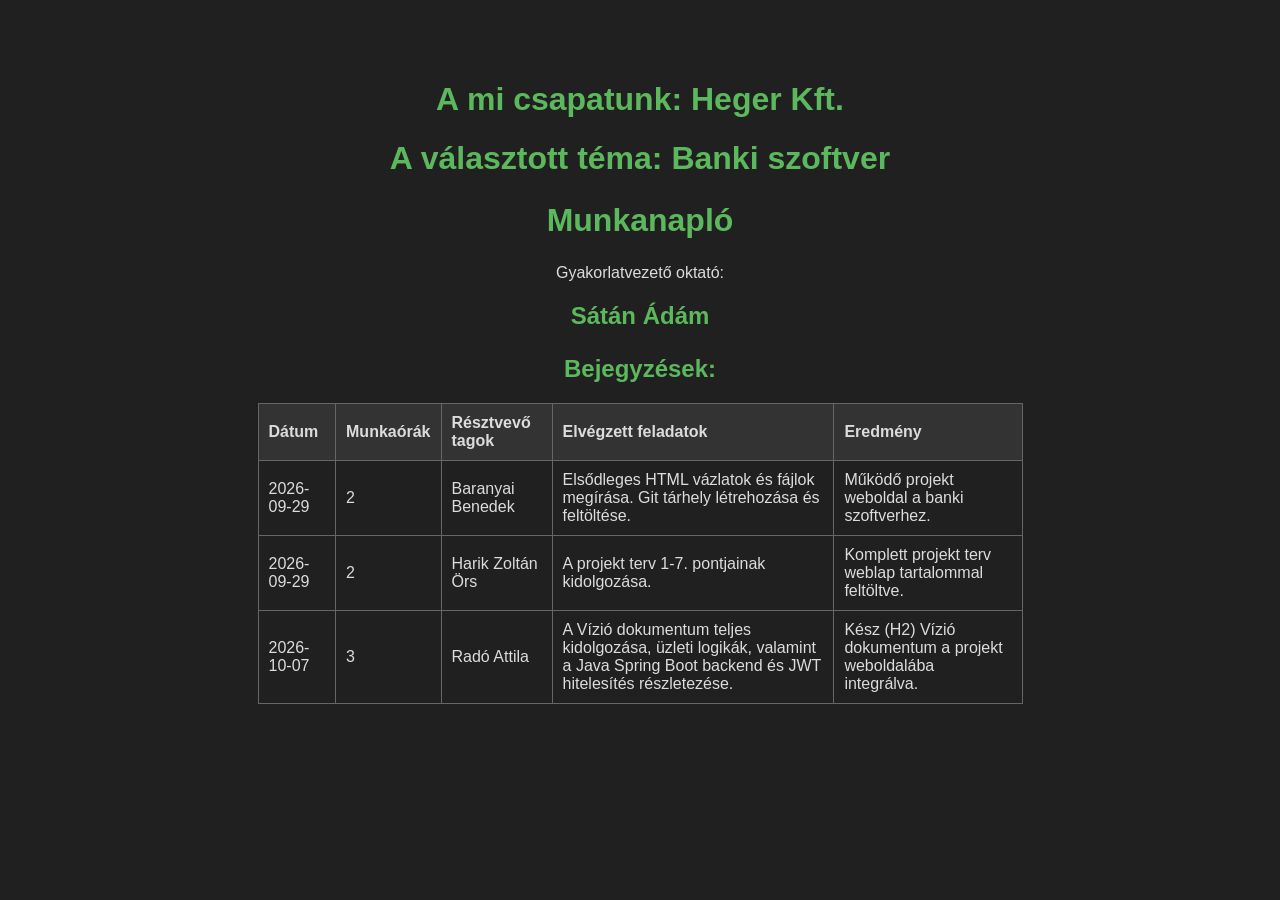
==== munkanaplo.html @ 8c06927b "H2  vízió dokumentum kész" ====
<!DOCTYPE html>
<html lang="hu">
<head>
    <meta charset="UTF-8">
    <meta name="viewport" content="width=device-width, initial-scale=1.0">
    <link rel="stylesheet" href="style.css">
    <title>Munkanapló</title>    
</head>
<body class="center-text">
    <h1>A mi csapatunk: Heger Kft.</h1>
    <h1>A választott téma: Banki szoftver</h1>

    <h1 class="margin-block">Munkanapló</h1>

    <div class="margin-block">
        Gyakorlatvezető oktató:
        <h2>Sátán Ádám</h2>
    </div>

    <h2>Bejegyzések:</h2>
    <table>
        <tr> <th>Dátum</th> <th>Munkaórák</th> <th>Résztvevő tagok</th> <th>Elvégzett feladatok</th> <th>Eredmény</th> </tr>
        <tr> 
            <td>2026-09-29</td> 
            <td>2</td> 
            <td>Baranyai Benedek</td> 
            <td>Elsődleges HTML vázlatok és fájlok megírása. Git tárhely létrehozása és feltöltése.</td> 
            <td>Működő projekt weboldal a banki szoftverhez.</td> 
        </tr>
        <tr> 
            <td>2026-09-29</td> 
            <td>2</td> 
            <td>Harik Zoltán Örs</td> 
            <td>A projekt terv 1-7. pontjainak kidolgozása.</td> 
            <td>Komplett projekt terv weblap tartalommal feltöltve.</td> 
        </tr>
    
	
	<tr> 
            <td>2026-10-07</td> 
            <td>3</td> 
            <td>Radó Attila</td> 
			<td>A Vízió dokumentum teljes kidolgozása, üzleti logikák, valamint a Java Spring Boot backend és JWT hitelesítés részletezése.</td> 
            <td>Kész (H2) Vízió dokumentum a projekt weboldalába integrálva.</td> 
        </tr>
    </table>
</body>
</html>
---- style.css ----
body {
    font-family: Arial, sans-serif;
    background-color: #202020;
    color: #dcdcdc;
    max-width: 850px;
    margin: 40px auto;
    padding: 20px;
}

h1, h2 {
    color: #5cb85c;
    text-align: center;
}

a {
    color: #5bc0de;
    text-decoration: none;
}

a:hover {
    text-decoration: underline;
}

table {
    border-collapse: collapse;
    width: 90%;
    margin: 20px auto;
}

table, th, td {
    border: 1px solid #666;
}

th, td {
    padding: 10px;
    text-align: left;
}

th {
    background-color: #333;
}

.center-text {
    text-align: center;
}

.right-text {
    text-align: right;
}

.margin-block {
    margin-top: 25px;
    margin-bottom: 25px;
}

ul {
    text-align: left;
    display: inline-block;
    margin: 0 auto;
}

.content-box {
    text-align: left;
    margin: 0 auto;
    max-width: 800px;
}

li {
    margin-bottom: 10px;
}
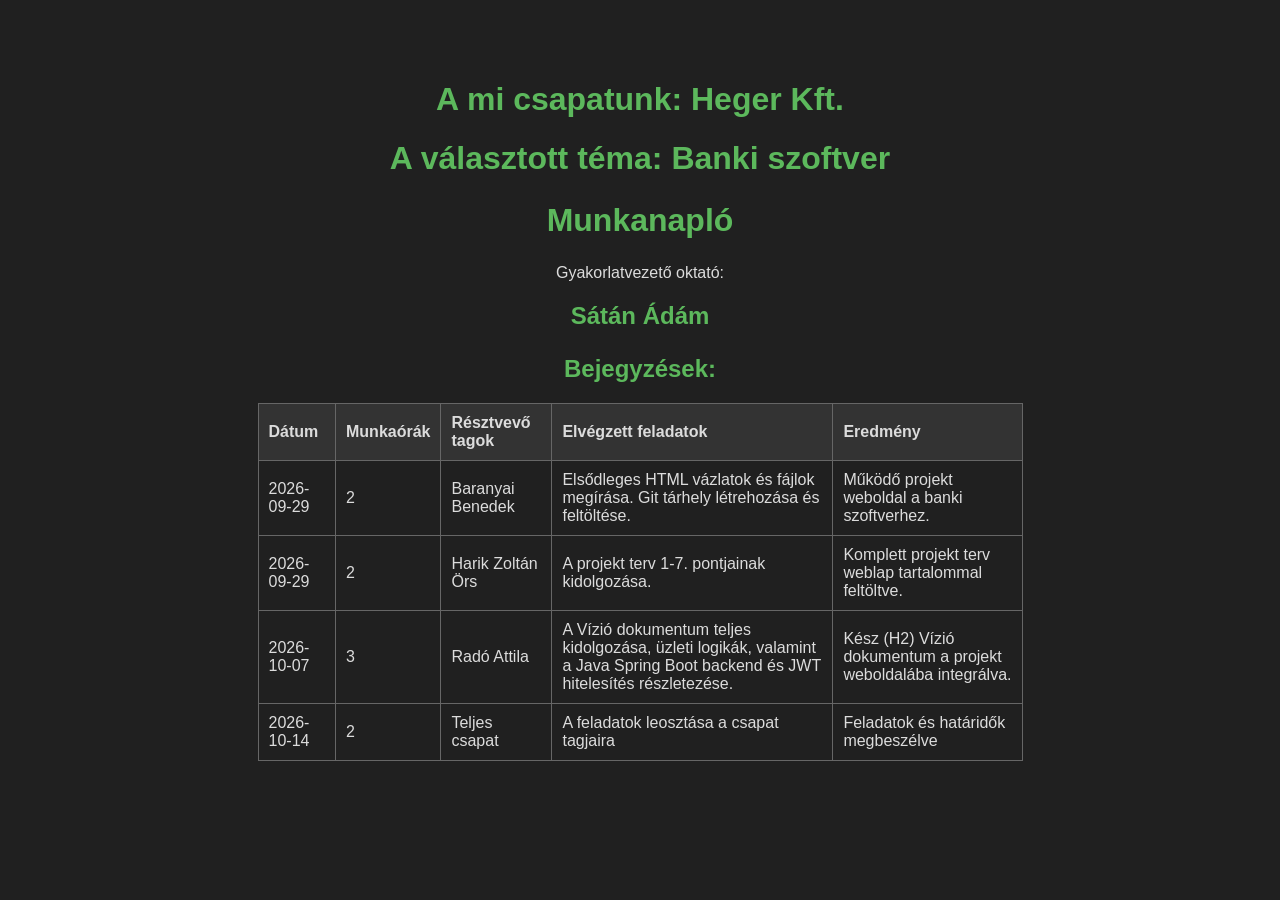
==== commit 9b4ca8ea: "Csapatmegbeszélés beírása a munkanaplóba" ====
--- a/munkanaplo.html
+++ b/munkanaplo.html
@@ -36,13 +36,20 @@
         </tr>
     
 	
-	<tr> 
+        <tr>
             <td>2026-10-07</td> 
             <td>3</td> 
             <td>Radó Attila</td> 
 			<td>A Vízió dokumentum teljes kidolgozása, üzleti logikák, valamint a Java Spring Boot backend és JWT hitelesítés részletezése.</td> 
             <td>Kész (H2) Vízió dokumentum a projekt weboldalába integrálva.</td> 
         </tr>
+        <tr>
+            <td>2026-10-14</td>
+            <td>2</td>
+            <td>Teljes csapat</td>
+            <td>A feladatok leosztása a csapat tagjaira</td>
+            <td>Feladatok és határidők megbeszélve</td>
+        </tr>
     </table>
 </body>
 </html>
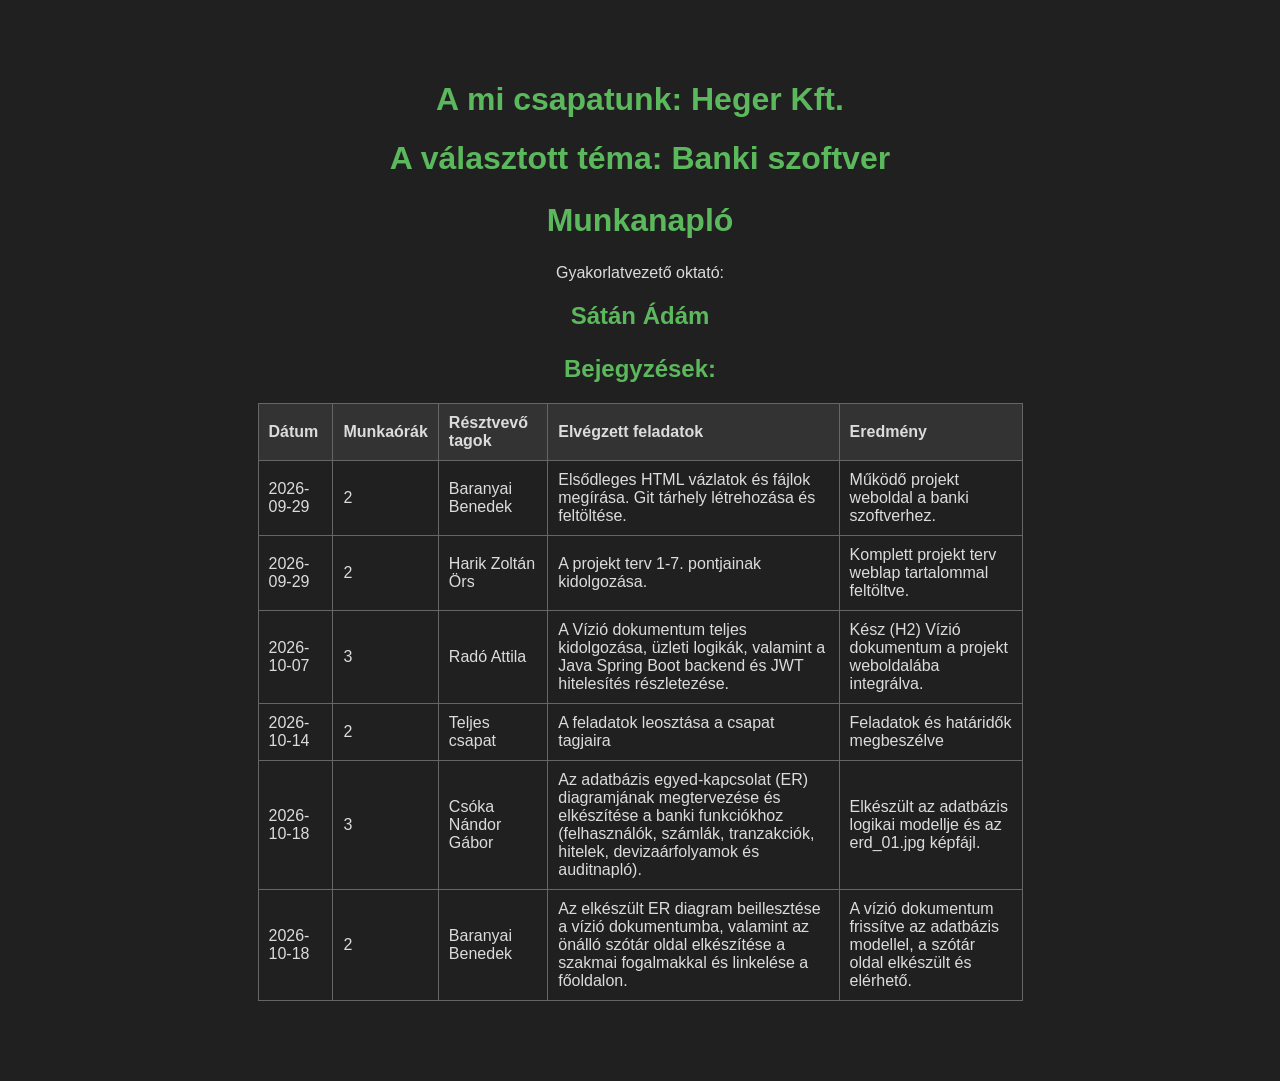
==== commit ecfe55c2: "ERD terv, weboldal frissites" ====
--- a/munkanaplo.html
+++ b/munkanaplo.html
@@ -50,6 +50,20 @@
             <td>A feladatok leosztása a csapat tagjaira</td>
             <td>Feladatok és határidők megbeszélve</td>
         </tr>
+        <tr>
+            <td>2026-10-18</td>
+            <td>3</td>
+            <td>Csóka Nándor Gábor</td>
+            <td>Az adatbázis egyed-kapcsolat (ER) diagramjának megtervezése és elkészítése a banki funkciókhoz (felhasználók, számlák, tranzakciók, hitelek, devizaárfolyamok és auditnapló).</td>
+            <td>Elkészült az adatbázis logikai modellje és az erd_01.jpg képfájl.</td>
+        </tr>
+        <tr>
+            <td>2026-10-18</td>
+            <td>2</td>
+            <td>Baranyai Benedek</td>
+            <td>Az elkészült ER diagram beillesztése a vízió dokumentumba, valamint az önálló szótár oldal elkészítése a szakmai fogalmakkal és linkelése a főoldalon.</td>
+            <td>A vízió dokumentum frissítve az adatbázis modellel, a szótár oldal elkészült és elérhető.</td>
+        </tr>
     </table>
 </body>
 </html>
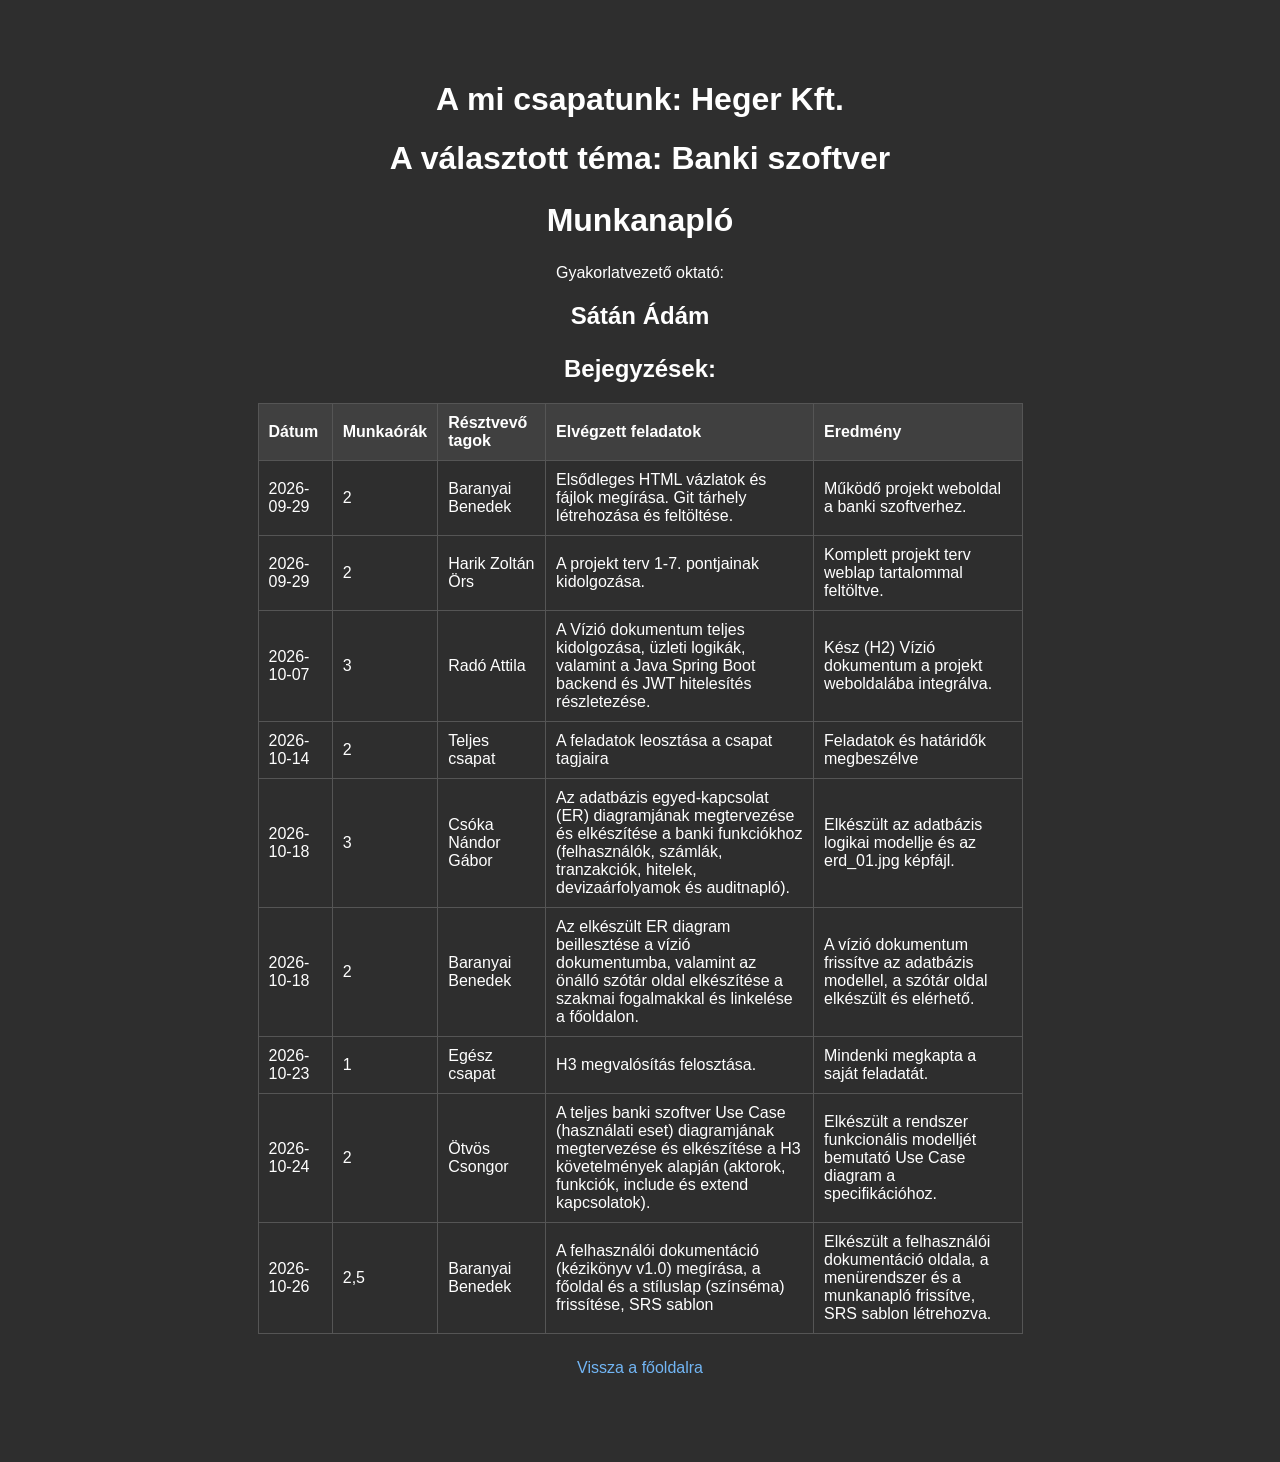
==== commit 16431cfc: "Use case diagram, felhasználói kézikönyv, H3 sablon, téma váltás" ====
--- a/munkanaplo.html
+++ b/munkanaplo.html
@@ -34,13 +34,11 @@
             <td>A projekt terv 1-7. pontjainak kidolgozása.</td> 
             <td>Komplett projekt terv weblap tartalommal feltöltve.</td> 
         </tr>
-    
-	
         <tr>
             <td>2026-10-07</td> 
             <td>3</td> 
             <td>Radó Attila</td> 
-			<td>A Vízió dokumentum teljes kidolgozása, üzleti logikák, valamint a Java Spring Boot backend és JWT hitelesítés részletezése.</td> 
+            <td>A Vízió dokumentum teljes kidolgozása, üzleti logikák, valamint a Java Spring Boot backend és JWT hitelesítés részletezése.</td> 
             <td>Kész (H2) Vízió dokumentum a projekt weboldalába integrálva.</td> 
         </tr>
         <tr>
@@ -64,6 +62,31 @@
             <td>Az elkészült ER diagram beillesztése a vízió dokumentumba, valamint az önálló szótár oldal elkészítése a szakmai fogalmakkal és linkelése a főoldalon.</td>
             <td>A vízió dokumentum frissítve az adatbázis modellel, a szótár oldal elkészült és elérhető.</td>
         </tr>
+	<tr>
+            <td>2026-10-23</td>
+            <td>1</td>
+            <td>Egész csapat</td>
+            <td>H3 megvalósítás felosztása.</td>
+            <td>Mindenki megkapta a saját feladatát.</td>
+        </tr>
+        <tr>
+            <td>2026-10-24</td>
+            <td>2</td>
+            <td>Ötvös Csongor</td>
+            <td>A teljes banki szoftver Use Case (használati eset) diagramjának megtervezése és elkészítése a H3 követelmények alapján (aktorok, funkciók, include és extend kapcsolatok).</td>
+            <td>Elkészült a rendszer funkcionális modelljét bemutató Use Case diagram a specifikációhoz.</td>
+        </tr>
+        <tr>
+            <td>2026-10-26</td>
+            <td>2,5</td>
+            <td>Baranyai Benedek</td>
+            <td>A felhasználói dokumentáció (kézikönyv v1.0) megírása, a főoldal és a stíluslap (színséma) frissítése, SRS sablon</td>
+            <td>Elkészült a felhasználói dokumentáció oldala, a menürendszer és a munkanapló frissítve, SRS sablon létrehozva.</td>
+        </tr>
     </table>
+
+    <div class="margin-block">
+        <a href="index.html">Vissza a főoldalra</a>
+    </div>
 </body>
-</html>+</html>
--- a/style.css
+++ b/style.css
@@ -1,19 +1,19 @@
 body {
     font-family: Arial, sans-serif;
-    background-color: #202020;
-    color: #dcdcdc;
+    background-color: #2e2e2e;
+    color: #ffffff;
     max-width: 850px;
     margin: 40px auto;
     padding: 20px;
 }
 
-h1, h2 {
-    color: #5cb85c;
+h1, h2, h3 {
+    color: #ffffff;
     text-align: center;
 }
 
 a {
-    color: #5bc0de;
+    color: #72b6f5;
     text-decoration: none;
 }
 
@@ -28,16 +28,17 @@
 }
 
 table, th, td {
-    border: 1px solid #666;
+    border: 1px solid #555555;
 }
 
 th, td {
     padding: 10px;
     text-align: left;
+    color: #ffffff;
 }
 
 th {
-    background-color: #333;
+    background-color: #404040;
 }
 
 .center-text {
@@ -63,8 +64,10 @@
     text-align: left;
     margin: 0 auto;
     max-width: 800px;
+    color: #ffffff;
 }
 
 li {
     margin-bottom: 10px;
-}+    color: #ffffff;
+}
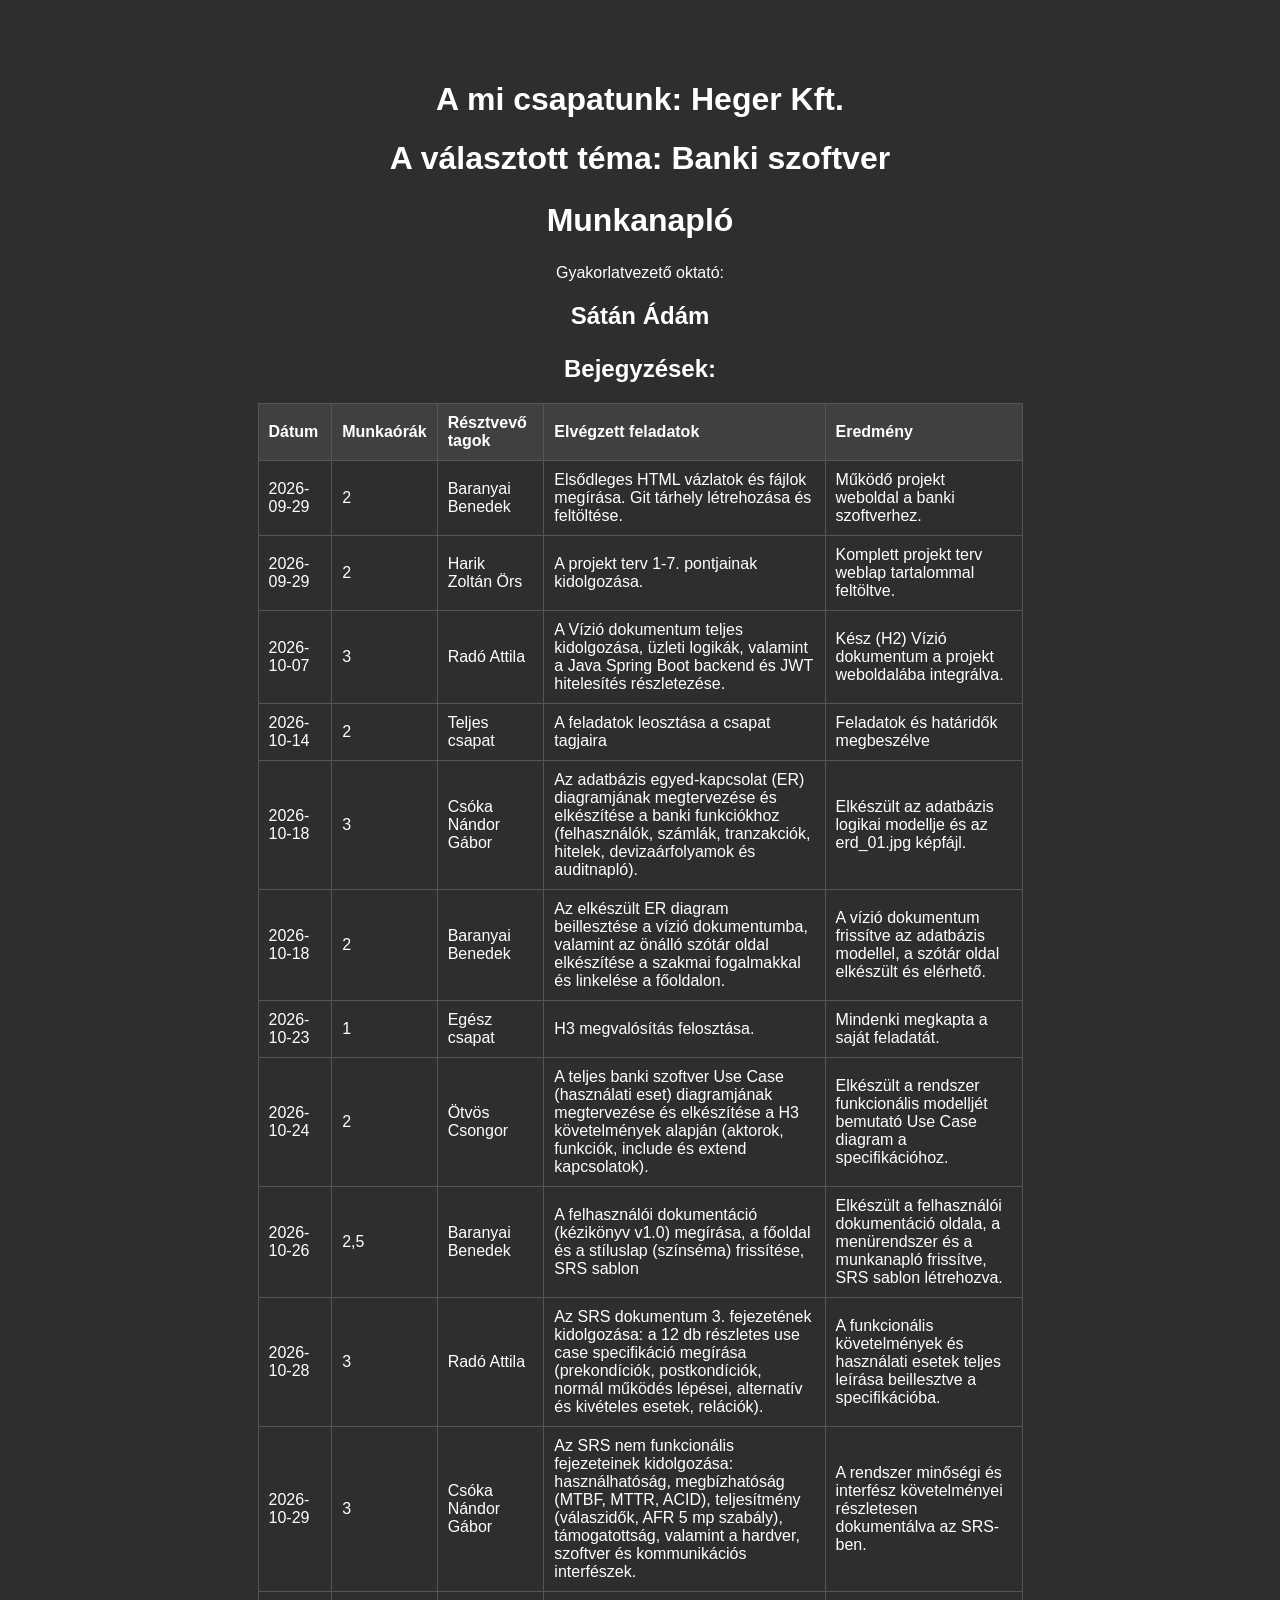
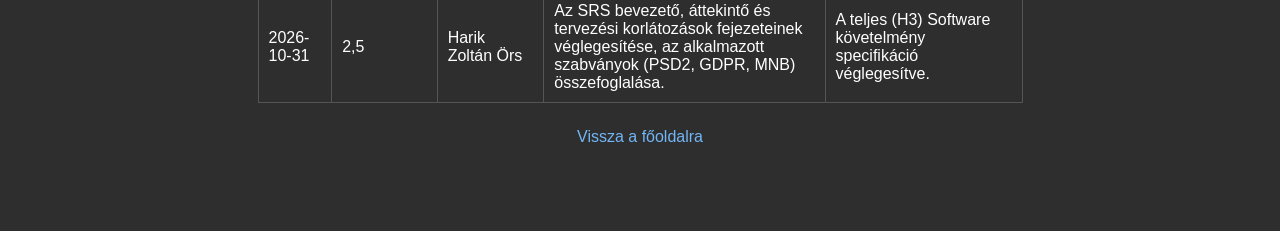
==== commit 29275bb1: "Add files via upload" ====
--- a/munkanaplo.html
+++ b/munkanaplo.html
@@ -62,7 +62,7 @@
             <td>Az elkészült ER diagram beillesztése a vízió dokumentumba, valamint az önálló szótár oldal elkészítése a szakmai fogalmakkal és linkelése a főoldalon.</td>
             <td>A vízió dokumentum frissítve az adatbázis modellel, a szótár oldal elkészült és elérhető.</td>
         </tr>
-	<tr>
+        <tr>
             <td>2026-10-23</td>
             <td>1</td>
             <td>Egész csapat</td>
@@ -83,6 +83,27 @@
             <td>A felhasználói dokumentáció (kézikönyv v1.0) megírása, a főoldal és a stíluslap (színséma) frissítése, SRS sablon</td>
             <td>Elkészült a felhasználói dokumentáció oldala, a menürendszer és a munkanapló frissítve, SRS sablon létrehozva.</td>
         </tr>
+        <tr>
+            <td>2026-10-28</td>
+            <td>3</td>
+            <td>Radó Attila</td>
+            <td>Az SRS dokumentum 3. fejezetének kidolgozása: a 12 db részletes use case specifikáció megírása (prekondíciók, postkondíciók, normál működés lépései, alternatív és kivételes esetek, relációk).</td>
+            <td>A funkcionális követelmények és használati esetek teljes leírása beillesztve a specifikációba.</td>
+        </tr>
+        <tr>
+            <td>2026-10-29</td>
+            <td>3</td>
+            <td>Csóka Nándor Gábor</td>
+            <td>Az SRS nem funkcionális fejezeteinek kidolgozása: használhatóság, megbízhatóság (MTBF, MTTR, ACID), teljesítmény (válaszidők, AFR 5 mp szabály), támogatottság, valamint a hardver, szoftver és kommunikációs interfészek.</td>
+            <td>A rendszer minőségi és interfész követelményei részletesen dokumentálva az SRS-ben.</td>
+        </tr>
+        <tr>
+            <td>2026-10-31</td>
+            <td>2,5</td>
+            <td>Harik Zoltán Örs</td>
+            <td>Az SRS bevezető, áttekintő és tervezési korlátozások fejezeteinek véglegesítése, az alkalmazott szabványok (PSD2, GDPR, MNB) összefoglalása.</td>
+            <td>A teljes (H3) Software követelmény specifikáció véglegesítve.</td>
+        </tr>
     </table>
 
     <div class="margin-block">
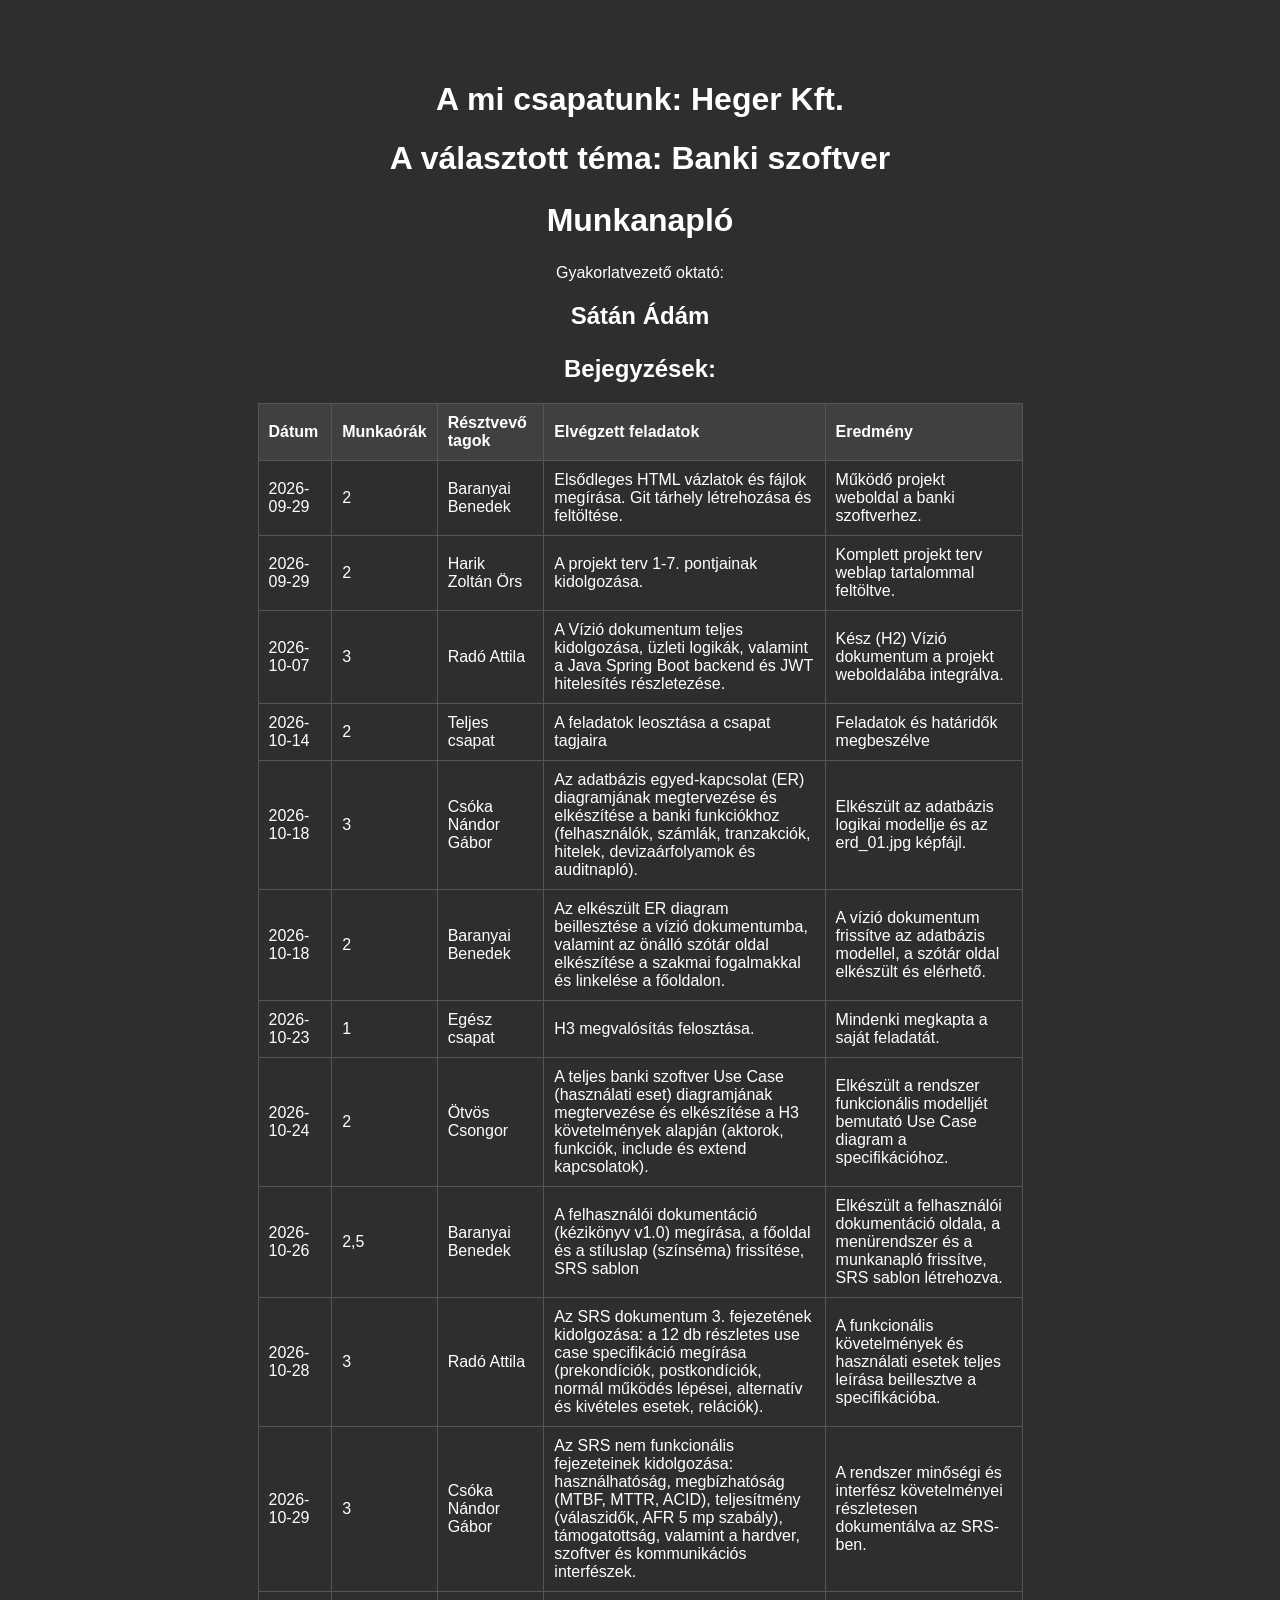
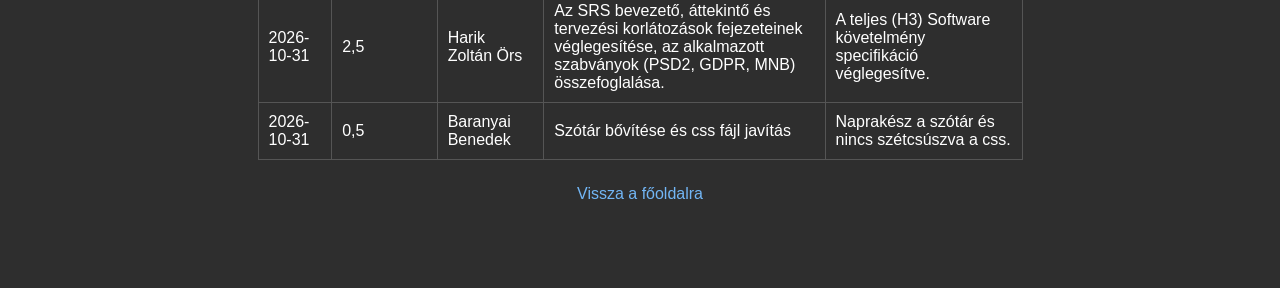
==== commit 25d9a606: "Szótár és css" ====
--- a/munkanaplo.html
+++ b/munkanaplo.html
@@ -104,6 +104,13 @@
             <td>Az SRS bevezető, áttekintő és tervezési korlátozások fejezeteinek véglegesítése, az alkalmazott szabványok (PSD2, GDPR, MNB) összefoglalása.</td>
             <td>A teljes (H3) Software követelmény specifikáció véglegesítve.</td>
         </tr>
+	<tr>
+            <td>2026-10-31</td>
+            <td>0,5</td>
+            <td>Baranyai Benedek</td>
+            <td>Szótár bővítése és css fájl javítás</td>
+            <td>Naprakész a szótár és nincs szétcsúszva a css.</td>
+        </tr>
     </table>
 
     <div class="margin-block">
--- a/style.css
+++ b/style.css
@@ -54,10 +54,16 @@
     margin-bottom: 25px;
 }
 
-ul {
+ul, ol {
     text-align: left;
     display: inline-block;
     margin: 0 auto;
+}
+
+ul ul, ul ol, ol ul, ol ol {
+    display: block;
+    margin: 5px 0 10px 20px;
+    padding-left: 20px;
 }
 
 .content-box {
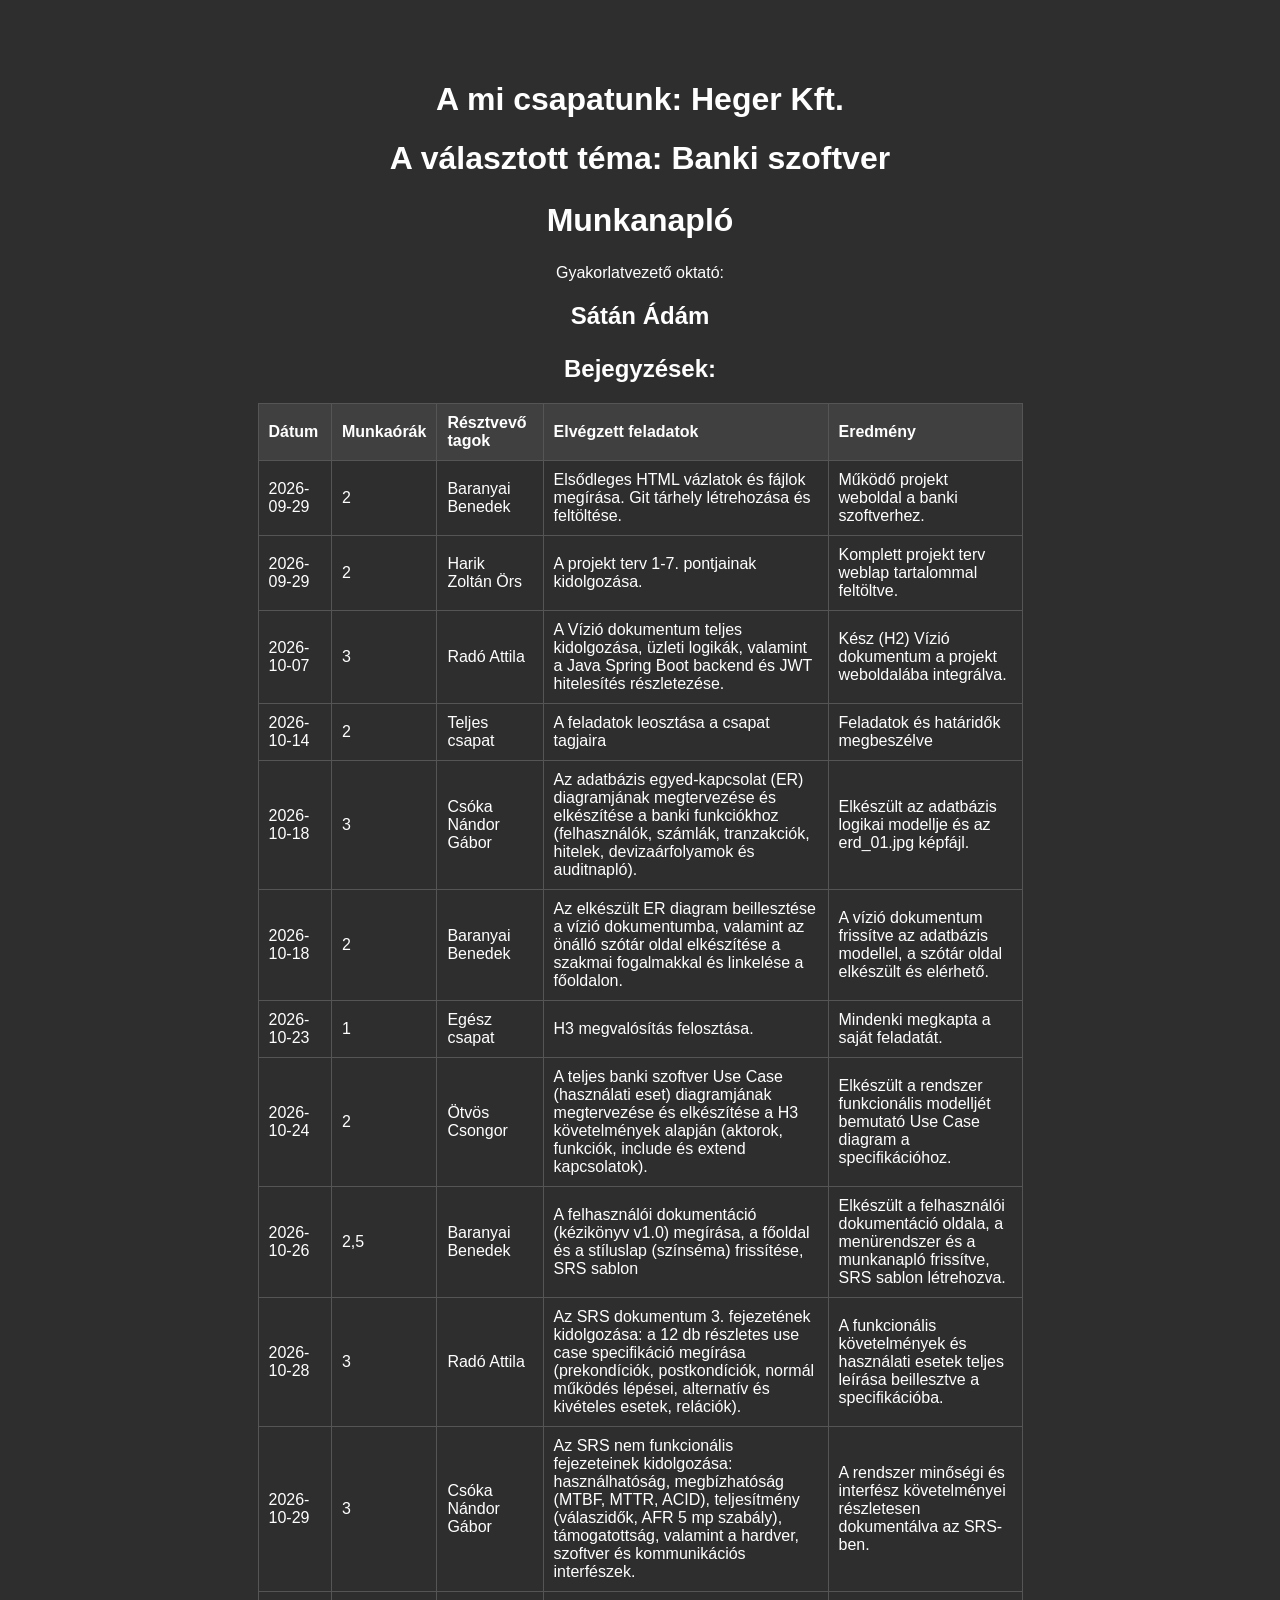
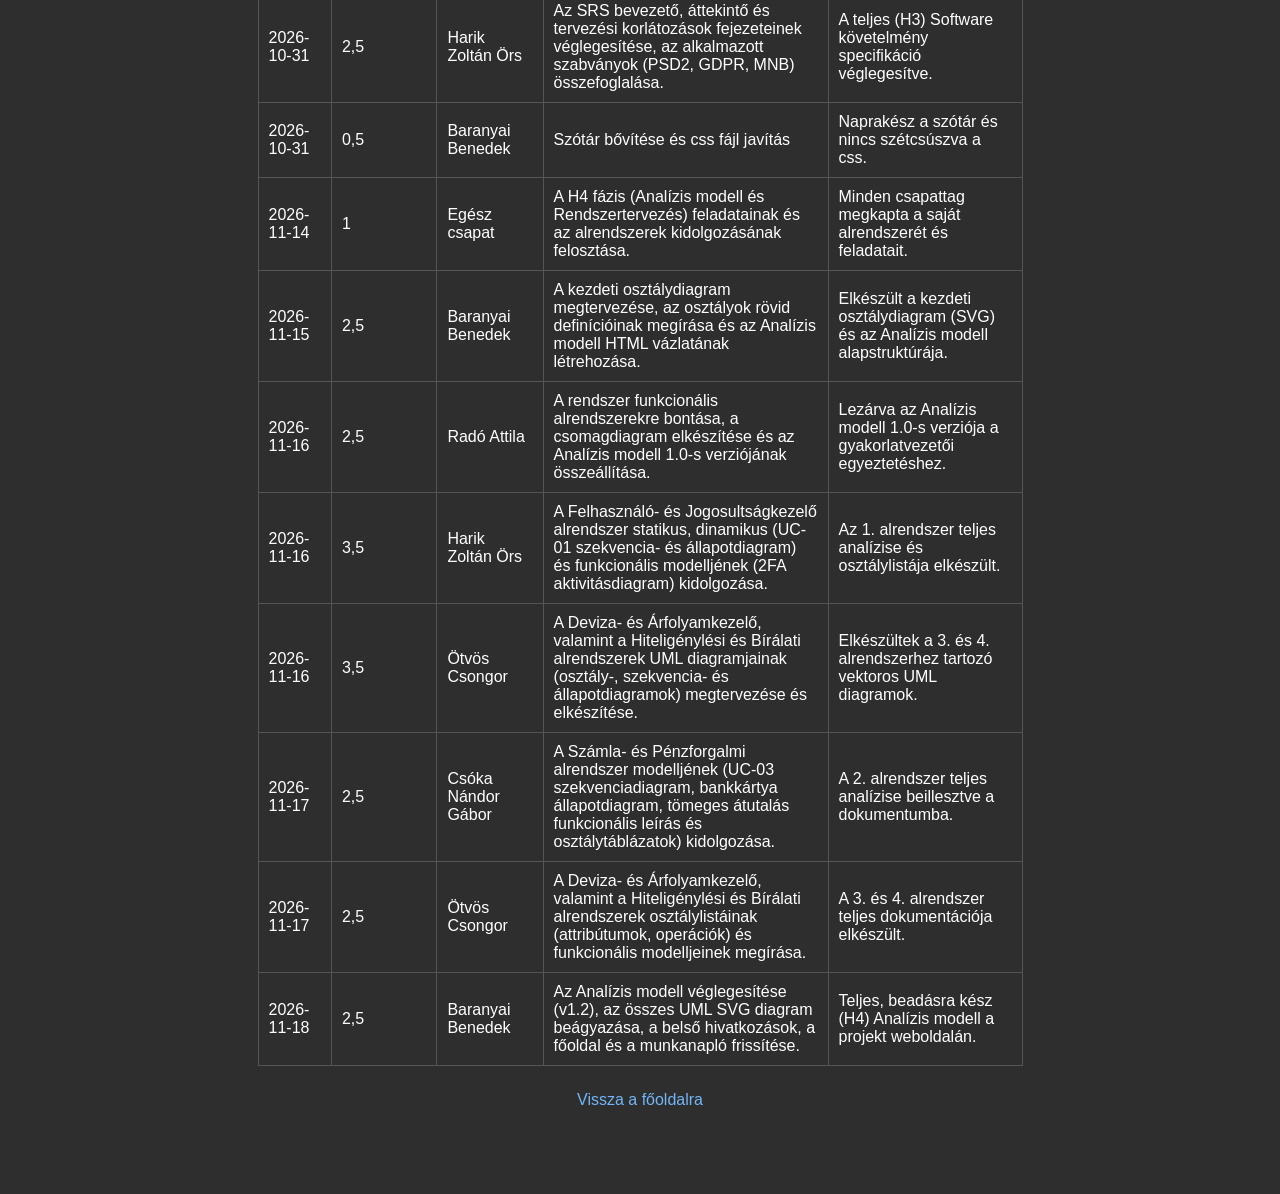
==== commit 54829908: "Teljes h4" ====
--- a/munkanaplo.html
+++ b/munkanaplo.html
@@ -104,12 +104,68 @@
             <td>Az SRS bevezető, áttekintő és tervezési korlátozások fejezeteinek véglegesítése, az alkalmazott szabványok (PSD2, GDPR, MNB) összefoglalása.</td>
             <td>A teljes (H3) Software követelmény specifikáció véglegesítve.</td>
         </tr>
-	<tr>
+        <tr>
             <td>2026-10-31</td>
             <td>0,5</td>
             <td>Baranyai Benedek</td>
             <td>Szótár bővítése és css fájl javítás</td>
             <td>Naprakész a szótár és nincs szétcsúszva a css.</td>
+        </tr>
+        <tr>
+            <td>2026-11-14</td>
+            <td>1</td>
+            <td>Egész csapat</td>
+            <td>A H4 fázis (Analízis modell és Rendszertervezés) feladatainak és az alrendszerek kidolgozásának felosztása.</td>
+            <td>Minden csapattag megkapta a saját alrendszerét és feladatait.</td>
+        </tr>
+        <tr>
+            <td>2026-11-15</td>
+            <td>2,5</td>
+            <td>Baranyai Benedek</td>
+            <td>A kezdeti osztálydiagram megtervezése, az osztályok rövid definícióinak megírása és az Analízis modell HTML vázlatának létrehozása.</td>
+            <td>Elkészült a kezdeti osztálydiagram (SVG) és az Analízis modell alapstruktúrája.</td>
+        </tr>
+        <tr>
+            <td>2026-11-16</td>
+            <td>2,5</td>
+            <td>Radó Attila</td>
+            <td>A rendszer funkcionális alrendszerekre bontása, a csomagdiagram elkészítése és az Analízis modell 1.0-s verziójának összeállítása.</td>
+            <td>Lezárva az Analízis modell 1.0-s verziója a gyakorlatvezetői egyeztetéshez.</td>
+        </tr>
+        <tr>
+            <td>2026-11-16</td>
+            <td>3,5</td>
+            <td>Harik Zoltán Örs</td>
+            <td>A Felhasználó- és Jogosultságkezelő alrendszer statikus, dinamikus (UC-01 szekvencia- és állapotdiagram) és funkcionális modelljének (2FA aktivitásdiagram) kidolgozása.</td>
+            <td>Az 1. alrendszer teljes analízise és osztálylistája elkészült.</td>
+        </tr>
+        <tr>
+            <td>2026-11-16</td>
+            <td>3,5</td>
+            <td>Ötvös Csongor</td>
+            <td>A Deviza- és Árfolyamkezelő, valamint a Hiteligénylési és Bírálati alrendszerek UML diagramjainak (osztály-, szekvencia- és állapotdiagramok) megtervezése és elkészítése.</td>
+            <td>Elkészültek a 3. és 4. alrendszerhez tartozó vektoros UML diagramok.</td>
+        </tr>
+        <tr>
+            <td>2026-11-17</td>
+            <td>2,5</td>
+            <td>Csóka Nándor Gábor</td>
+            <td>A Számla- és Pénzforgalmi alrendszer modelljének (UC-03 szekvenciadiagram, bankkártya állapotdiagram, tömeges átutalás funkcionális leírás és osztálytáblázatok) kidolgozása.</td>
+            <td>A 2. alrendszer teljes analízise beillesztve a dokumentumba.</td>
+        </tr>
+        <tr>
+            <td>2026-11-17</td>
+            <td>2,5</td>
+            <td>Ötvös Csongor</td>
+            <td>A Deviza- és Árfolyamkezelő, valamint a Hiteligénylési és Bírálati alrendszerek osztálylistáinak (attribútumok, operációk) és funkcionális modelljeinek megírása.</td>
+            <td>A 3. és 4. alrendszer teljes dokumentációja elkészült.</td>
+        </tr>
+        <tr>
+            <td>2026-11-18</td>
+            <td>2,5</td>
+            <td>Baranyai Benedek</td>
+            <td>Az Analízis modell véglegesítése (v1.2), az összes UML SVG diagram beágyazása, a belső hivatkozások, a főoldal és a munkanapló frissítése.</td>
+            <td>Teljes, beadásra kész (H4) Analízis modell a projekt weboldalán.</td>
         </tr>
     </table>
 
